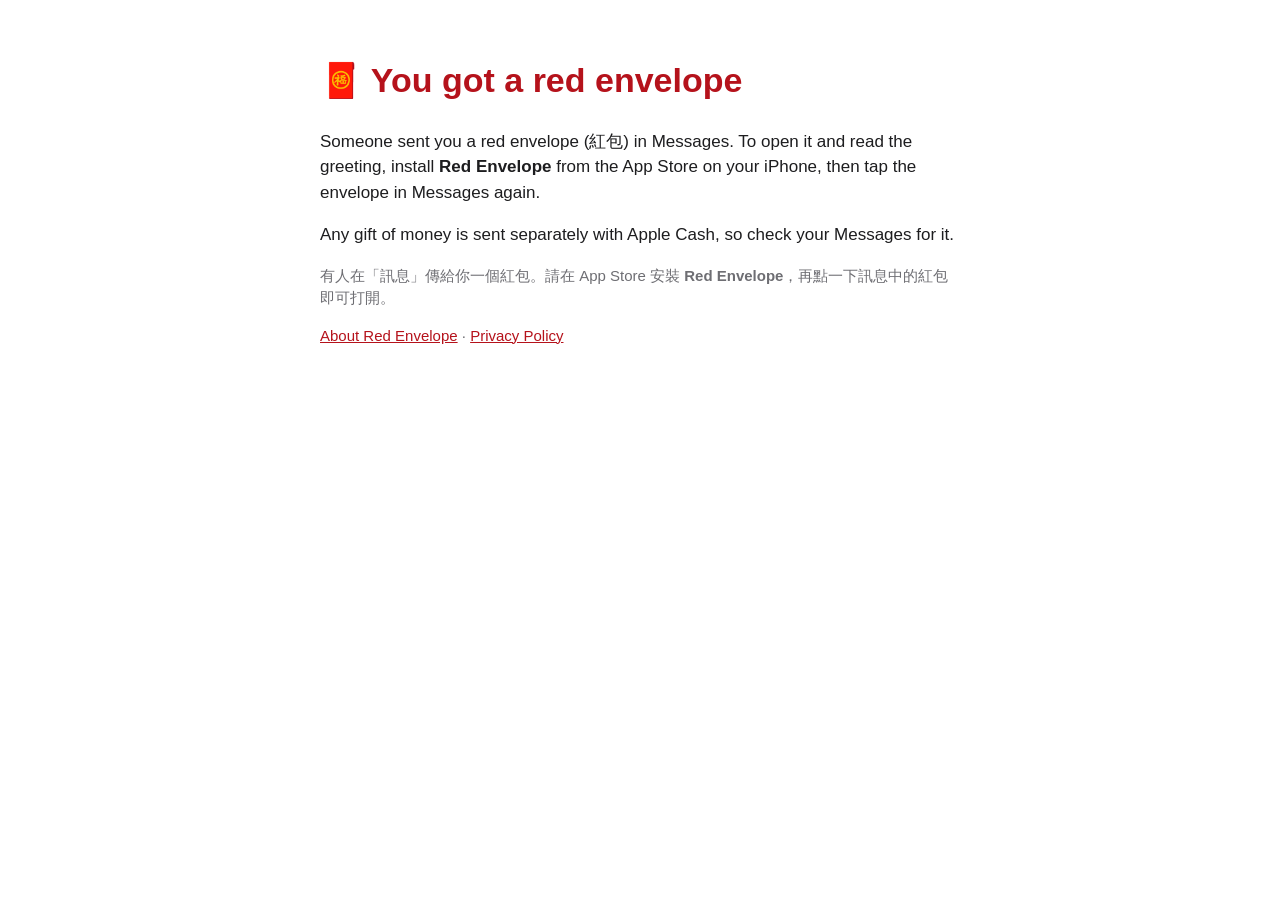
==== open/index.html @ f0222938 "Add support, privacy policy and envelope fallback pages Co-Authored-By: Claude Opus 5.5 <noreply@ant" ====
<!DOCTYPE html>
<html lang="en">
<head>
<meta charset="utf-8">
<meta name="viewport" content="width=device-width, initial-scale=1">
<title>You got a red envelope</title>
<link rel="stylesheet" href="../style.css">
</head>
<body>
<h1>🧧 You got a red envelope</h1>
<p>Someone sent you a red envelope (紅包) in Messages. To open it and read the greeting, install <strong>Red Envelope</strong> from the App Store on your iPhone, then tap the envelope in Messages again.</p>
<p>Any gift of money is sent separately with Apple Cash, so check your Messages for it.</p>
<p class="note">有人在「訊息」傳給你一個紅包。請在 App Store 安裝 <strong>Red Envelope</strong>，再點一下訊息中的紅包即可打開。</p>
<p class="note"><a href="../">About Red Envelope</a> · <a href="../privacy.html">Privacy Policy</a></p>
</body>
</html>
---- style.css ----
body { font: 17px/1.5 -apple-system, BlinkMacSystemFont, "PingFang TC", sans-serif; max-width: 640px; margin: 0 auto; padding: 32px 20px; color: #1d1d1f; }
h1 { color: #b5121b; }
a { color: #b5121b; }
.note { color: #6e6e73; font-size: 15px; }
nav a { margin-right: 16px; }
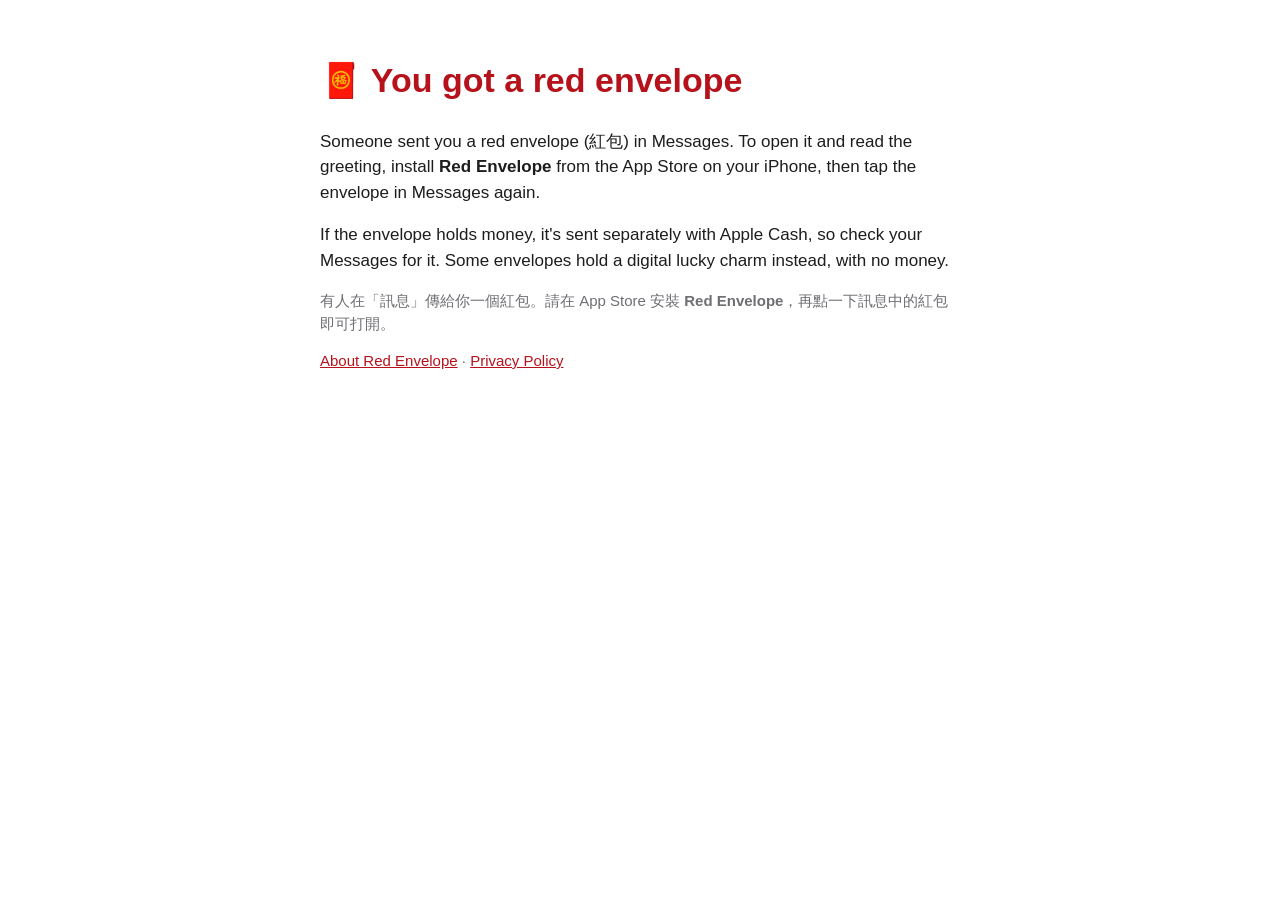
==== commit a8b83f7d: "Describe digital lucky charms, opened notices and Apple Wallet The privacy policy no longer says no " ====
--- a/open/index.html
+++ b/open/index.html
@@ -9,7 +9,7 @@
 <body>
 <h1>🧧 You got a red envelope</h1>
 <p>Someone sent you a red envelope (紅包) in Messages. To open it and read the greeting, install <strong>Red Envelope</strong> from the App Store on your iPhone, then tap the envelope in Messages again.</p>
-<p>Any gift of money is sent separately with Apple Cash, so check your Messages for it.</p>
+<p>If the envelope holds money, it's sent separately with Apple Cash, so check your Messages for it. Some envelopes hold a digital lucky charm instead, with no money.</p>
 <p class="note">有人在「訊息」傳給你一個紅包。請在 App Store 安裝 <strong>Red Envelope</strong>，再點一下訊息中的紅包即可打開。</p>
 <p class="note"><a href="../">About Red Envelope</a> · <a href="../privacy.html">Privacy Policy</a></p>
 </body>
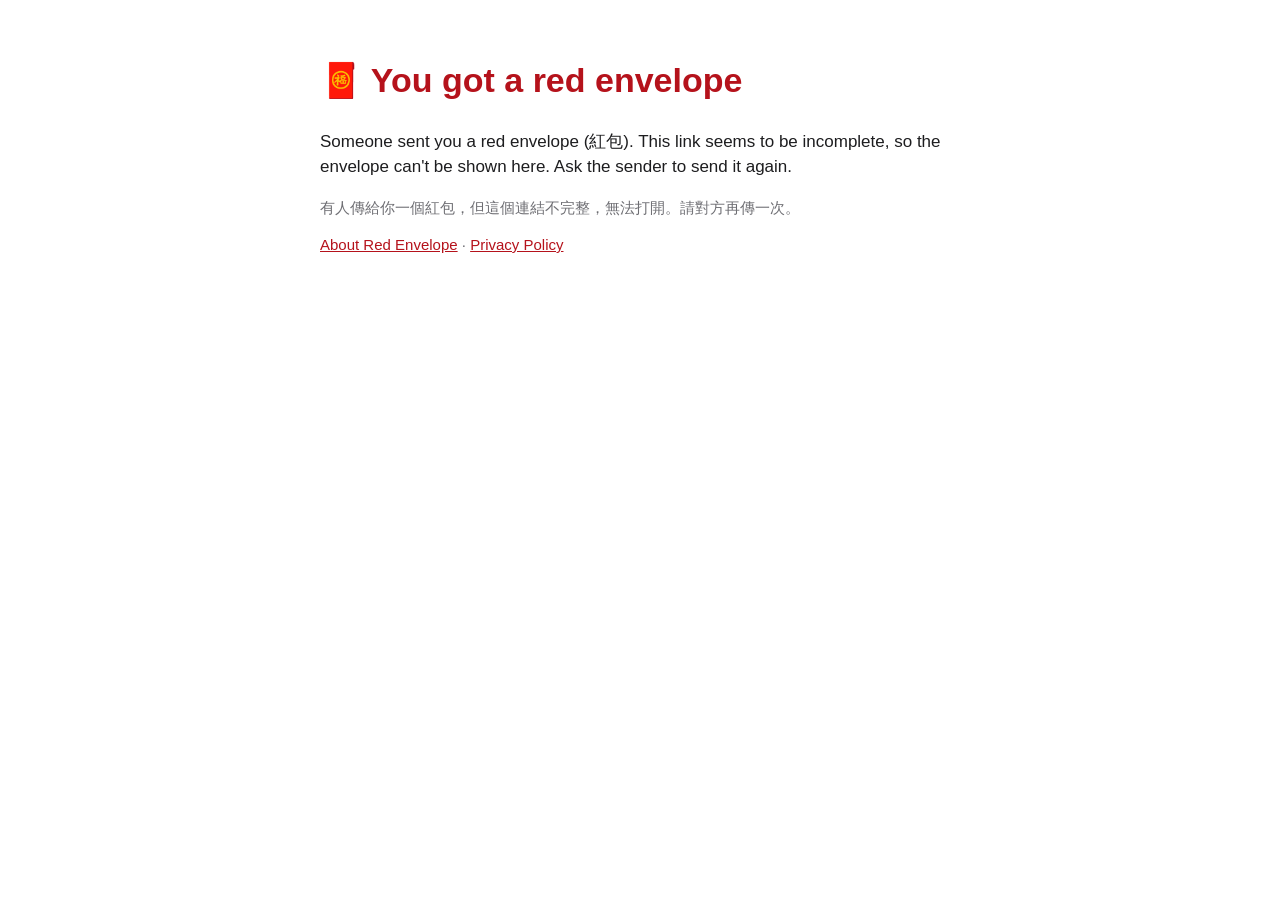
==== commit 8e3877fe: "Open the envelope in the browser for recipients without the app The open page now parses the envelop" ====
--- a/open/index.html
+++ b/open/index.html
@@ -2,15 +2,377 @@
 <html lang="en">
 <head>
 <meta charset="utf-8">
-<meta name="viewport" content="width=device-width, initial-scale=1">
+<meta name="viewport" content="width=device-width, initial-scale=1, viewport-fit=cover">
+<meta name="robots" content="noindex">
 <title>You got a red envelope</title>
 <link rel="stylesheet" href="../style.css">
+<style>
+  /* The envelope page. The plain page below it is what shows if the link is broken. */
+  body.envelope-page {
+    max-width: none; margin: 0; padding: 0; min-height: 100vh; min-height: 100dvh;
+    background: linear-gradient(var(--body-top), var(--body-bottom));
+    color: var(--accent);
+    display: flex; flex-direction: column; align-items: center;
+    overflow-x: hidden;
+  }
+  .envelope-page main {
+    flex: 1; width: 100%; max-width: 560px; box-sizing: border-box;
+    padding: 48px 24px 24px; display: flex; flex-direction: column;
+    align-items: center; justify-content: center; gap: 16px; text-align: center;
+  }
+  .envelope-page a { color: var(--accent); }
+  .envelope-page footer { padding: 16px 24px calc(16px + env(safe-area-inset-bottom)); font-size: 13px; color: var(--detail); text-align: center; }
+  .envelope-page footer a { color: var(--detail); }
+  .lang { position: absolute; top: 12px; right: 16px; display: flex; gap: 4px; }
+  .lang button {
+    font: inherit; font-size: 13px; padding: 4px 10px; border-radius: 999px; cursor: pointer;
+    border: 1px solid var(--detail); background: transparent; color: var(--detail);
+  }
+  .lang button[aria-pressed="true"] { background: var(--accent); border-color: var(--accent); color: var(--body-bottom); }
+
+  .open-button { border: 0; padding: 0; background: none; cursor: pointer; border-radius: 16px; }
+  .open-button:focus-visible { outline: 3px solid var(--accent); outline-offset: 6px; }
+  .open-button svg { display: block; height: min(300px, 48vh); width: auto; filter: drop-shadow(0 6px 10px rgba(0,0,0,.3)); }
+  .open-button:hover svg { transform: rotate(-2deg); transition: transform .2s; }
+  .tap { font-weight: 600; font-size: 19px; margin: 0; }
+  .notice { font-size: 14px; color: var(--detail); margin: 0; }
+
+  .charm svg { display: block; height: min(240px, 36vh); width: auto; filter: drop-shadow(0 6px 10px rgba(0,0,0,.3)); }
+  .charm-translation { font-size: 15px; font-weight: 600; color: var(--detail); margin: 0; }
+  .greeting { font-size: clamp(26px, 8vw, 34px); font-weight: 700; margin: 0; line-height: 1.3; overflow-wrap: anywhere; }
+  .translation { font-size: 20px; font-weight: 600; margin: 0; }
+  .gift-note { font-size: 14px; color: var(--detail); margin: 0; max-width: 34em; }
+  .get-app { font-size: 13px; color: var(--detail); margin: 8px 0 0; }
+
+  .revealed > * { animation: pop .5s cubic-bezier(.2,1.4,.4,1) both; }
+  .revealed > :nth-child(2) { animation-delay: .08s; }
+  .revealed > :nth-child(3) { animation-delay: .16s; }
+  .revealed > :nth-child(n+4) { animation-delay: .24s; }
+  @keyframes pop { from { opacity: 0; transform: scale(.7); } to { opacity: 1; transform: none; } }
+
+  .confetti { position: fixed; inset: 0; pointer-events: none; overflow: hidden; }
+  .confetti i { position: absolute; top: -12px; width: 8px; height: 5px; animation: fall linear forwards; }
+  @keyframes fall { to { transform: translateY(110vh) rotate(var(--spin)); } }
+
+  @media (prefers-reduced-motion: reduce) {
+    .revealed > * { animation: none; }
+    .confetti { display: none; }
+    .open-button:hover svg { transform: none; }
+  }
+</style>
 </head>
 <body>
+<!-- Shown when the link is incomplete or JavaScript is off. -->
+<div id="fallback">
 <h1>🧧 You got a red envelope</h1>
-<p>Someone sent you a red envelope (紅包) in Messages. To open it and read the greeting, install <strong>Red Envelope</strong> from the App Store on your iPhone, then tap the envelope in Messages again.</p>
-<p>If the envelope holds money, it's sent separately with Apple Cash, so check your Messages for it. Some envelopes hold a digital lucky charm instead, with no money.</p>
-<p class="note">有人在「訊息」傳給你一個紅包。請在 App Store 安裝 <strong>Red Envelope</strong>，再點一下訊息中的紅包即可打開。</p>
+<p>Someone sent you a red envelope (紅包). This link seems to be incomplete, so the envelope can't be shown here. Ask the sender to send it again.</p>
+<p class="note">有人傳給你一個紅包，但這個連結不完整，無法打開。請對方再傳一次。</p>
 <p class="note"><a href="../">About Red Envelope</a> · <a href="../privacy.html">Privacy Policy</a></p>
+</div>
+
+<script>
+"use strict";
+(() => {
+  // Must match Backend.baseURL in RedEnvelopeKit.
+  const BACKEND = "https://a5c4mkikvoaunxhcy2i2jomms40inbbp.lambda-url.us-west-2.on.aws/";
+  const MAX_GREETING = 80;
+
+  // Mirrors EnvelopeDesign.swift. Keep the two in step.
+  const OCCASIONS = {
+    lunarNewYear: {
+      greeting: { traditional: "恭喜發財，大吉大利！", simplified: "恭喜发财，大吉大利！" },
+      english: "Wishing you prosperity and good fortune!",
+      character: { traditional: "福", simplified: "福" },
+      blessing: { traditional: "招財進寶", simplified: "招财进宝" },
+      blessingEnglish: "Wealth and treasure come your way",
+    },
+    wedding: {
+      greeting: { traditional: "百年好合，永結同心！", simplified: "百年好合，永结同心！" },
+      english: "May you have a hundred years of happiness, and be one in heart!",
+      character: { traditional: "囍", simplified: "囍" },
+      blessing: { traditional: "百年好合", simplified: "百年好合" },
+      blessingEnglish: "A hundred years together",
+    },
+    birthday: {
+      greeting: { traditional: "生日快樂，福壽安康！", simplified: "生日快乐，福寿安康！" },
+      english: "Happy birthday! Wishing you good fortune, long life and health!",
+      character: { traditional: "壽", simplified: "寿" },
+      blessing: { traditional: "福壽安康", simplified: "福寿安康" },
+      blessingEnglish: "Good fortune, long life and health",
+    },
+    newBaby: {
+      greeting: { traditional: "恭喜喜獲寶貝，健康快樂！", simplified: "恭喜喜获宝贝，健康快乐！" },
+      english: "Congratulations on your precious baby! Wishing them health and happiness!",
+      character: { traditional: "喜", simplified: "喜" },
+      blessing: { traditional: "平安健康", simplified: "平安健康" },
+      blessingEnglish: "Safe and healthy",
+    },
+    graduation: {
+      greeting: { traditional: "學業有成，前程似錦！", simplified: "学业有成，前程似锦！" },
+      english: "Congratulations on your studies! Wishing you a bright future!",
+      character: { traditional: "賀", simplified: "贺" },
+      blessing: { traditional: "前程似錦", simplified: "前程似锦" },
+      blessingEnglish: "A bright future",
+    },
+  };
+
+  const rgb = (r, g, b) => `rgb(${Math.round(r * 255)},${Math.round(g * 255)},${Math.round(b * 255)})`;
+  const RED = rgb(0.72, 0.07, 0.11), DEEP_RED = rgb(0.50, 0.03, 0.07), GOLD = rgb(0.97, 0.79, 0.36);
+  const STYLES = {
+    classic: { body: [RED, DEEP_RED], flap: DEEP_RED, accent: GOLD, detail: "rgba(255,255,255,.85)" },
+    gold: { body: [GOLD, rgb(0.85, 0.62, 0.18)], flap: rgb(0.80, 0.56, 0.14), accent: DEEP_RED, detail: "rgba(128,8,18,.85)" },
+    blossom: { body: [rgb(0.91, 0.33, 0.45), rgb(0.72, 0.14, 0.30)], flap: rgb(0.72, 0.14, 0.30), accent: rgb(1, 0.93, 0.80), detail: "rgba(255,255,255,.85)" },
+  };
+
+  // The page's own words. The envelope itself is always in Chinese with English.
+  const TEXT = {
+    en: {
+      title: "You got a red envelope",
+      tap: "Tap to open", open: "Open red envelope",
+      senderWillKnow: "The sender will know when you open this",
+      money: "Your gift arrives separately. The sender pays it themselves, so look for it in your messages or payment app.",
+      charm: "A digital lucky charm for you. It's a picture, with no money.",
+      getApp: "Sent with Red Envelope, an iMessage app for iPhone.",
+      about: "About Red Envelope", privacy: "Privacy Policy",
+    },
+    traditional: {
+      title: "你收到一個紅包",
+      tap: "點一下打開", open: "打開紅包",
+      senderWillKnow: "打開後，對方會收到通知",
+      money: "禮物會另外送達。金額由對方另行支付，請留意你的訊息或付款 App。",
+      charm: "送你一張電子幸運符，祝你好運。這是一張圖片，沒有金額。",
+      getApp: "這個紅包由 iPhone 的 iMessage App「Red Envelope」傳送。",
+      about: "關於 Red Envelope", privacy: "隱私權政策",
+    },
+    simplified: {
+      title: "你收到一个红包",
+      tap: "点一下打开", open: "打开红包",
+      senderWillKnow: "打开后，对方会收到通知",
+      money: "礼物会另外送达。金额由对方另行支付，请留意你的信息或付款 App。",
+      charm: "送你一张电子幸运符，祝你好运。这是一张图片，没有金额。",
+      getApp: "这个红包由 iPhone 的 iMessage App“Red Envelope”发送。",
+      about: "关于 Red Envelope", privacy: "隐私政策",
+    },
+  };
+
+  // Mirrors Envelope(url:). Links can be crafted by anyone: reject anything unexpected.
+  function parse(search) {
+    const q = new URLSearchParams(search);
+    const one = (name) => (q.getAll(name).length > 1 ? null : q.get(name));
+    if (one("v") !== "1") return null;
+    const greeting = one("greeting");
+    const occasion = one("occasion"), style = one("style"), script = one("script");
+    if (greeting === null || !Object.hasOwn(OCCASIONS, occasion ?? "") || !Object.hasOwn(STYLES, style ?? "")) return null;
+    if (script !== "traditional" && script !== "simplified") return null;
+    const trimmed = greeting.trim();
+    // Swift counts characters as grapheme clusters, so count the same way where possible.
+    const length = typeof Intl.Segmenter === "function"
+      ? [...new Intl.Segmenter().segment(greeting)].length : [...greeting].length;
+    if (!trimmed || length > MAX_GREETING) return null;
+
+    let gift = "money";
+    if (q.has("gift")) {
+      gift = one("gift");
+      if (gift !== "money" && gift !== "talisman") return null;
+    }
+    let eid = null;
+    if (q.has("eid")) {
+      eid = one("eid");
+      if (!/^[0-9a-f]{8}-[0-9a-f]{4}-[0-9a-f]{4}-[0-9a-f]{4}-[0-9a-f]{12}$/i.test(eid ?? "")) return null;
+      eid = eid.toLowerCase();
+    }
+    return { greeting, occasion, style, script, gift, eid };
+  }
+
+  function defaultLanguage(script) {
+    for (const tag of navigator.languages ?? [navigator.language]) {
+      const t = (tag || "").toLowerCase();
+      if (!t.startsWith("zh")) { if (t.startsWith("en")) return "en"; continue; }
+      if (/hant|-tw|-hk|-mo/.test(t)) return "traditional";
+      if (/hans|-cn|-sg|-my/.test(t)) return "simplified";
+      return script;
+    }
+    return "en";
+  }
+
+  const SVG = "http://www.w3.org/2000/svg";
+  function el(name, attrs = {}, text) {
+    const node = document.createElementNS(SVG, name);
+    for (const [k, v] of Object.entries(attrs)) node.setAttribute(k, v);
+    if (text !== undefined) node.textContent = text;
+    return node;
+  }
+  const SERIF = '"Songti TC","Songti SC","Noto Serif CJK TC","Noto Serif CJK SC","Noto Serif TC","Noto Serif SC",serif';
+
+  // Mirrors EnvelopeArtwork in Theme.swift: 0.72 aspect, flap over the top 36%.
+  function envelopeArt(design) {
+    const s = STYLES[design.style];
+    const w = 216, h = 300, line = 3;
+    const svg = el("svg", { viewBox: `0 0 ${w} ${h}`, "aria-hidden": "true" });
+    const defs = el("defs");
+    const grad = el("linearGradient", { id: "body", x1: 0, y1: 0, x2: 0, y2: 1 });
+    grad.append(el("stop", { offset: 0, "stop-color": s.body[0] }), el("stop", { offset: 1, "stop-color": s.body[1] }));
+    const clip = el("clipPath", { id: "shape" });
+    clip.append(el("rect", { width: w, height: h, rx: w * 0.06 }));
+    defs.append(grad, clip);
+    const g = el("g", { "clip-path": "url(#shape)" });
+    g.append(el("rect", { width: w, height: h, fill: "url(#body)" }));
+    g.append(el("text", {
+      x: w / 2, y: h * 0.64 + h * 0.1, "text-anchor": "middle", "font-size": h * 0.3,
+      "font-weight": 700, "font-family": SERIF, fill: s.accent,
+    }, OCCASIONS[design.occasion].character[design.script]));
+    const fh = h * 0.36;
+    g.append(el("path", { d: `M0 0 H${w} Q${w / 2} ${fh * 2} 0 0 Z`, fill: s.flap, stroke: s.accent, "stroke-width": line }));
+    svg.append(defs, g, el("rect", {
+      x: line / 2, y: line / 2, width: w - line, height: h - line, rx: w * 0.06 - line / 2,
+      fill: "none", stroke: s.accent, "stroke-width": line,
+    }));
+    return svg;
+  }
+
+  // Mirrors TalismanArtwork: yellow paper, red ink, character in a circle, blessing down the middle.
+  function charmArt(design) {
+    const o = OCCASIONS[design.occasion];
+    const ink = rgb(0.75, 0.06, 0.08);
+    const w = 160, h = 320, line = 3.2, inset = w * 0.07;
+    const svg = el("svg", { viewBox: `0 0 ${w} ${h}`, role: "img", "aria-label": `Digital lucky charm: ${o.blessing[design.script]}` });
+    const defs = el("defs");
+    const grad = el("linearGradient", { id: "paper", x1: 0, y1: 0, x2: 0, y2: 1 });
+    grad.append(el("stop", { offset: 0, "stop-color": rgb(1, 0.9, 0.45) }), el("stop", { offset: 1, "stop-color": rgb(0.96, 0.78, 0.30) }));
+    defs.append(grad);
+    svg.append(defs, el("rect", { width: w, height: h, rx: w * 0.04, fill: "url(#paper)" }));
+    svg.append(el("rect", { x: inset + line / 2, y: inset + line / 2, width: w - 2 * inset - line, height: h - 2 * inset - line, fill: "none", stroke: ink, "stroke-width": line }));
+    const i2 = inset * 1.6;
+    svg.append(el("rect", { x: i2, y: i2, width: w - 2 * i2, height: h - 2 * i2, fill: "none", stroke: ink, "stroke-width": line / 2 }));
+    const cy = 30 + w * 0.25;
+    svg.append(el("circle", { cx: w / 2, cy, r: w * 0.25, fill: "none", stroke: ink, "stroke-width": line }));
+    svg.append(el("text", { x: w / 2, y: cy + w * 0.12, "text-anchor": "middle", "font-size": w * 0.34, "font-weight": 900, "font-family": SERIF, fill: ink }, o.character[design.script]));
+    [...o.blessing[design.script]].forEach((c, i) => {
+      svg.append(el("text", { x: w / 2, y: cy + w * 0.25 + 36 + i * w * 0.24, "text-anchor": "middle", "font-size": w * 0.2, "font-weight": 700, "font-family": SERIF, fill: ink }, c));
+    });
+    // A simple seal in place of the app's SF Symbol.
+    const sy = h - 34;
+    svg.append(el("rect", { x: w / 2 - 9, y: sy - 9, width: 18, height: 18, rx: 3, fill: ink, transform: `rotate(45 ${w / 2} ${sy})` }));
+    return svg;
+  }
+
+  function confetti() {
+    if (matchMedia("(prefers-reduced-motion: reduce)").matches) return;
+    const box = document.createElement("div");
+    box.className = "confetti";
+    box.setAttribute("aria-hidden", "true");
+    const colors = [GOLD, "#fff", "orange"];
+    for (let i = 0; i < 60; i++) {
+      const p = document.createElement("i");
+      const size = 5 + Math.random() * 5;
+      p.style.cssText = `left:${Math.random() * 100}%;width:${size}px;height:${size * 0.6}px;background:${colors[i % 3]};` +
+        `animation-duration:${1.7 + Math.random() * 1.6}s;animation-delay:${Math.random() * 0.8}s;--spin:${360 + Math.random() * 720}deg`;
+      box.append(p);
+    }
+    document.body.append(box);
+    setTimeout(() => box.remove(), 5000);
+  }
+
+  function reportOpened(eid) {
+    // Best effort, like the app. Only the random envelope id is sent.
+    try {
+      fetch(new URL("opened", BACKEND), {
+        method: "POST", mode: "cors", keepalive: true,
+        headers: { "content-type": "application/json" },
+        body: JSON.stringify({ envelopeId: eid }),
+      }).catch(() => {});
+    } catch {}
+  }
+
+  const env = parse(location.search);
+  if (!env) return;
+
+  const style = STYLES[env.style];
+  const occasion = OCCASIONS[env.occasion];
+  const root = document.documentElement.style;
+  root.setProperty("--body-top", style.body[0]);
+  root.setProperty("--body-bottom", style.body[1]);
+  root.setProperty("--accent", style.accent);
+  root.setProperty("--detail", style.detail);
+  const theme = document.createElement("meta");
+  theme.name = "theme-color";
+  theme.content = style.body[0];
+  document.head.append(theme);
+
+  document.getElementById("fallback").remove();
+  document.body.className = "envelope-page";
+
+  let lang = defaultLanguage(env.script);
+  let opened = false;
+  const main = document.createElement("main");
+  const footer = document.createElement("footer");
+  const switcher = document.createElement("div");
+  switcher.className = "lang";
+  switcher.setAttribute("role", "group");
+  switcher.setAttribute("aria-label", "Language");
+  for (const [code, label] of [["en", "EN"], ["traditional", "繁"], ["simplified", "简"]]) {
+    const b = document.createElement("button");
+    b.type = "button";
+    b.textContent = label;
+    b.dataset.lang = code;
+    b.addEventListener("click", () => { lang = code; render(); });
+    switcher.append(b);
+  }
+  document.body.append(switcher, main, footer);
+
+  const p = (cls, text) => { const n = document.createElement("p"); n.className = cls; n.textContent = text; return n; };
+
+  function render() {
+    const t = TEXT[lang];
+    document.documentElement.lang = lang === "en" ? "en" : lang === "traditional" ? "zh-Hant" : "zh-Hans";
+    document.title = `🧧 ${t.title}`;
+    for (const b of switcher.children) b.setAttribute("aria-pressed", String(b.dataset.lang === lang));
+    main.replaceChildren();
+    main.classList.toggle("revealed", opened);
+
+    if (!opened) {
+      const button = document.createElement("button");
+      button.type = "button";
+      button.className = "open-button";
+      button.setAttribute("aria-label", t.open);
+      button.append(envelopeArt(env));
+      button.addEventListener("click", open);
+      main.append(button, p("tap", t.tap));
+      if (env.eid) main.append(p("notice", `🔔 ${t.senderWillKnow}`));
+    } else {
+      if (env.gift === "talisman") {
+        const charm = document.createElement("div");
+        charm.className = "charm";
+        charm.append(charmArt(env));
+        main.append(charm, p("charm-translation", occasion.blessingEnglish));
+      }
+      const greeting = p("greeting", env.greeting);
+      greeting.lang = env.script === "traditional" ? "zh-Hant" : "zh-Hans";
+      main.append(greeting);
+      // A greeting the sender wrote themselves has no translation.
+      if (env.greeting === occasion.greeting[env.script]) main.append(p("translation", occasion.english));
+      main.append(p("gift-note", env.gift === "talisman" ? t.charm : t.money));
+      main.append(p("get-app", t.getApp));
+    }
+
+    footer.replaceChildren();
+    const about = Object.assign(document.createElement("a"), { href: "../", textContent: t.about });
+    const privacy = Object.assign(document.createElement("a"), { href: "../privacy.html", textContent: t.privacy });
+    footer.append(about, " · ", privacy);
+  }
+
+  function open() {
+    if (opened) return;
+    opened = true;
+    if (env.eid) reportOpened(env.eid);
+    render();
+    confetti();
+    main.querySelector(".greeting")?.setAttribute("tabindex", "-1");
+    main.querySelector(".greeting")?.focus({ preventScroll: true });
+  }
+
+  render();
+})();
+</script>
 </body>
 </html>
